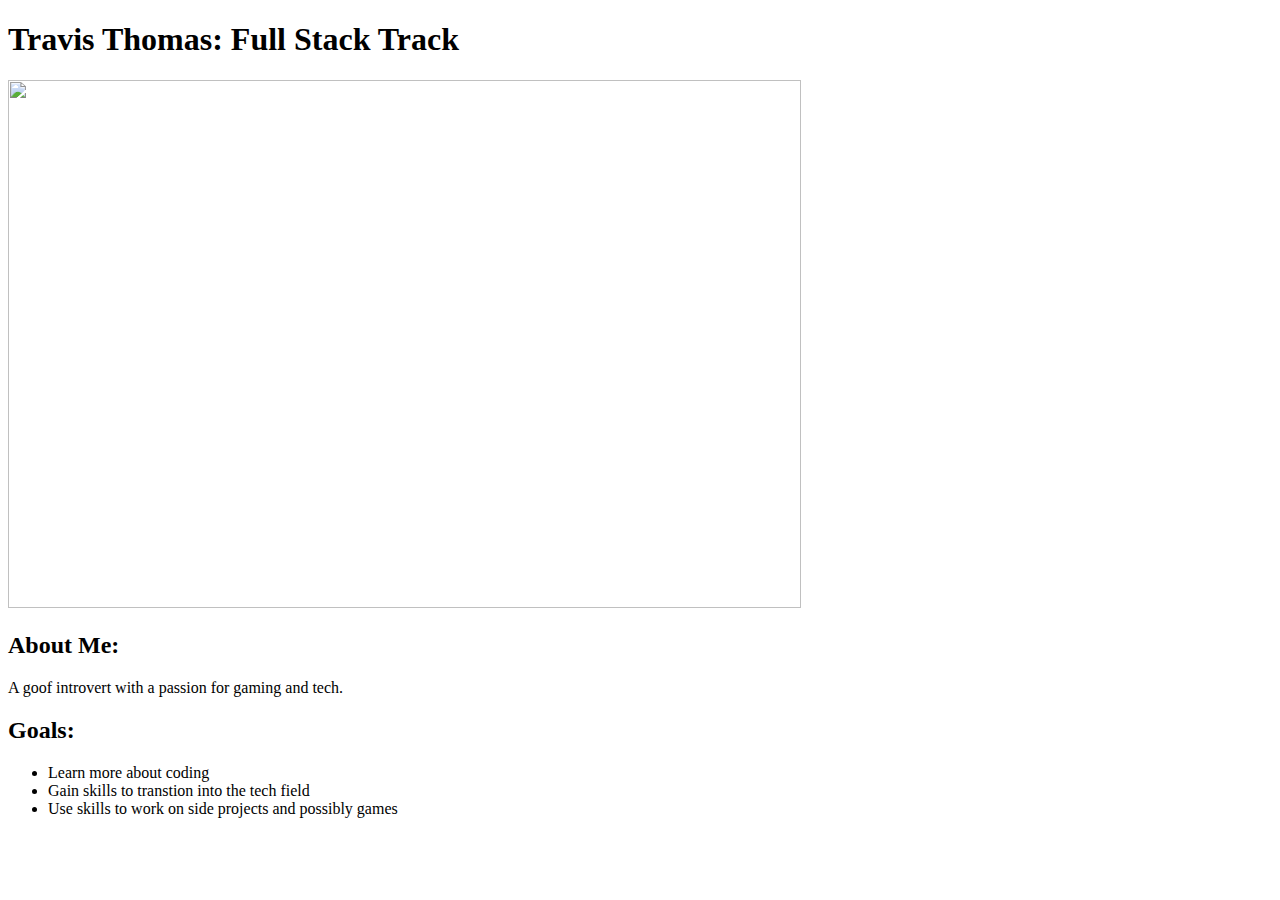
==== index.html @ e3417f3f "Week 2 first activity, create a single HTML page." ====
<!DOCTYPE html>
<html lang="en">
  <head>
    <meta charset="UTF-8" />
    <meta http-equiv="X-UA-Compatible" content="IE=edge" />
    <meta name="viewport" content="width=device-width, initial-scale=1.0" />
    <title>HTML Assignment</title>
  </head>
  <body>
    <header>
      <h1>Travis Thomas: Full Stack Track</h1>
    </header>

    <img
      src="./assets/samsung-uk-XooIapRIKwY-unsplash.jpg"
      alt=""
      width="793"
      height="528"
    />
    <h2>About Me:</h2>
    <p>A goof introvert with a passion for gaming and tech.</p>
    <h2>Goals:</h2>
    <ul>
      <li>Learn more about coding</li>
      <li>Gain skills to transtion into the tech field</li>
      <li>Use skills to work on side projects and possibly games</li>
    </ul>
  </body>
</html>
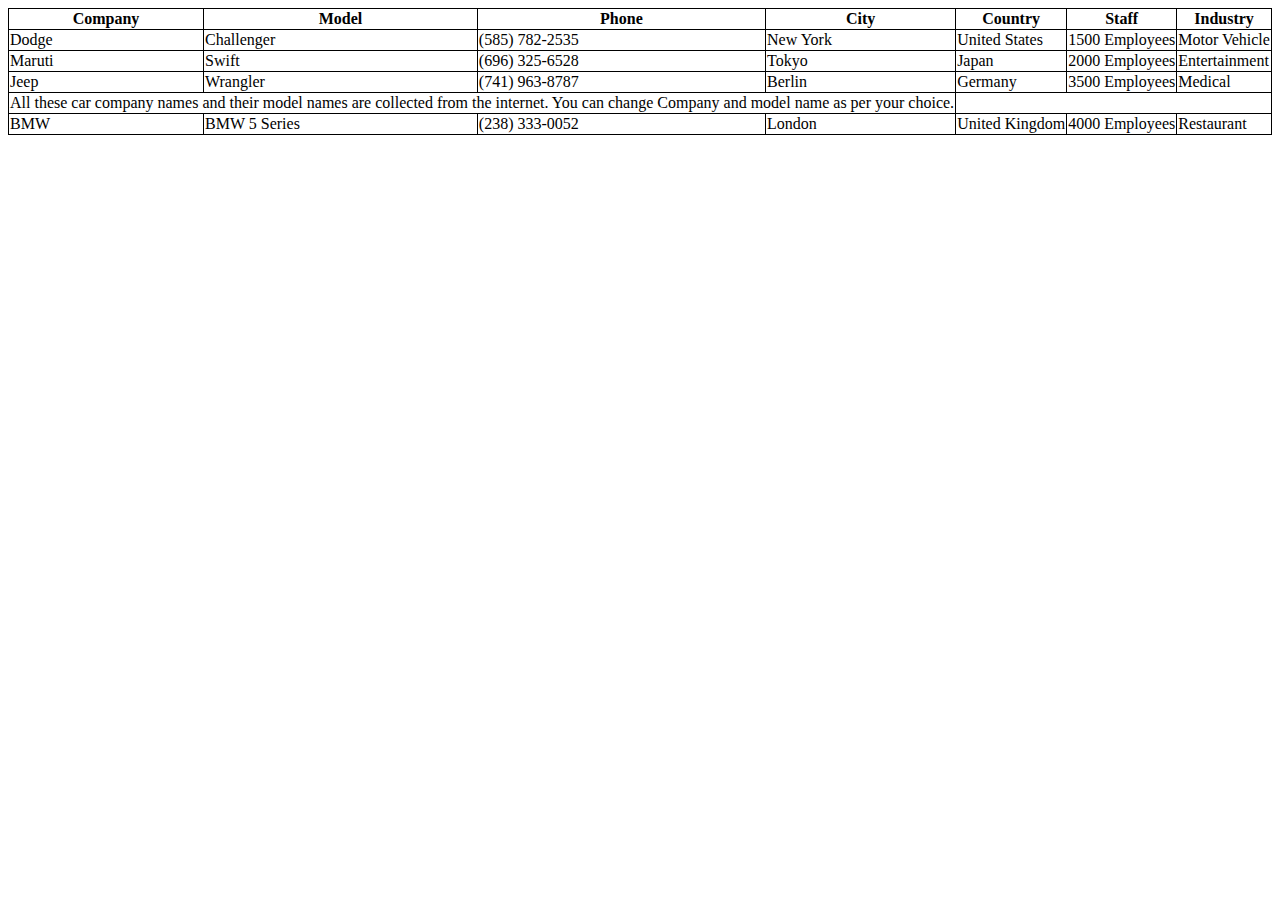
==== commit e53a8d5e: "Assignment 2, replicate an HTML Project" ====
--- a/index.html
+++ b/index.html
@@ -4,26 +4,74 @@
     <meta charset="UTF-8" />
     <meta http-equiv="X-UA-Compatible" content="IE=edge" />
     <meta name="viewport" content="width=device-width, initial-scale=1.0" />
-    <title>HTML Assignment</title>
+    <style>
+      table,
+      th,
+      td {
+        border: 1px solid black;
+        border-collapse: collapse;
+      }
+    </style>
+    <title>Table Activity</title>
   </head>
   <body>
-    <header>
-      <h1>Travis Thomas: Full Stack Track</h1>
-    </header>
-
-    <img
-      src="./assets/samsung-uk-XooIapRIKwY-unsplash.jpg"
-      alt=""
-      width="793"
-      height="528"
-    />
-    <h2>About Me:</h2>
-    <p>A goof introvert with a passion for gaming and tech.</p>
-    <h2>Goals:</h2>
-    <ul>
-      <li>Learn more about coding</li>
-      <li>Gain skills to transtion into the tech field</li>
-      <li>Use skills to work on side projects and possibly games</li>
-    </ul>
+    <table>
+      <thead>
+        <tr>
+          <th>Company</th>
+          <th>Model</th>
+          <th>Phone</th>
+          <th>City</th>
+          <th>Country</th>
+          <th>Staff</th>
+          <th>Industry</th>
+        </tr>
+      </thead>
+      <tbody>
+        <tr>
+          <td>Dodge</td>
+          <td>Challenger</td>
+          <td>(585) 782-2535</td>
+          <td>New York</td>
+          <td>United States</td>
+          <td>1500 Employees</td>
+          <td>Motor Vehicle</td>
+        </tr>
+        <tr>
+          <td>Maruti</td>
+          <td>Swift</td>
+          <td>(696) 325-6528</td>
+          <td>Tokyo</td>
+          <td>Japan</td>
+          <td>2000 Employees</td>
+          <td>Entertainment</td>
+        </tr>
+        <tr>
+          <td>Jeep</td>
+          <td>Wrangler</td>
+          <td>(741) 963-8787</td>
+          <td>Berlin</td>
+          <td>Germany</td>
+          <td>3500 Employees</td>
+          <td>Medical</td>
+        </tr>
+        <tr>
+          <td colspan="4">
+            All these car company names and their model names are collected from
+            the internet. You can change Company and model name as per your
+            choice.
+          </td>
+        </tr>
+        <tr>
+          <td>BMW</td>
+          <td>BMW 5 Series</td>
+          <td>(238) 333-0052</td>
+          <td>London</td>
+          <td>United Kingdom</td>
+          <td>4000 Employees</td>
+          <td>Restaurant</td>
+        </tr>
+      </tbody>
+    </table>
   </body>
 </html>
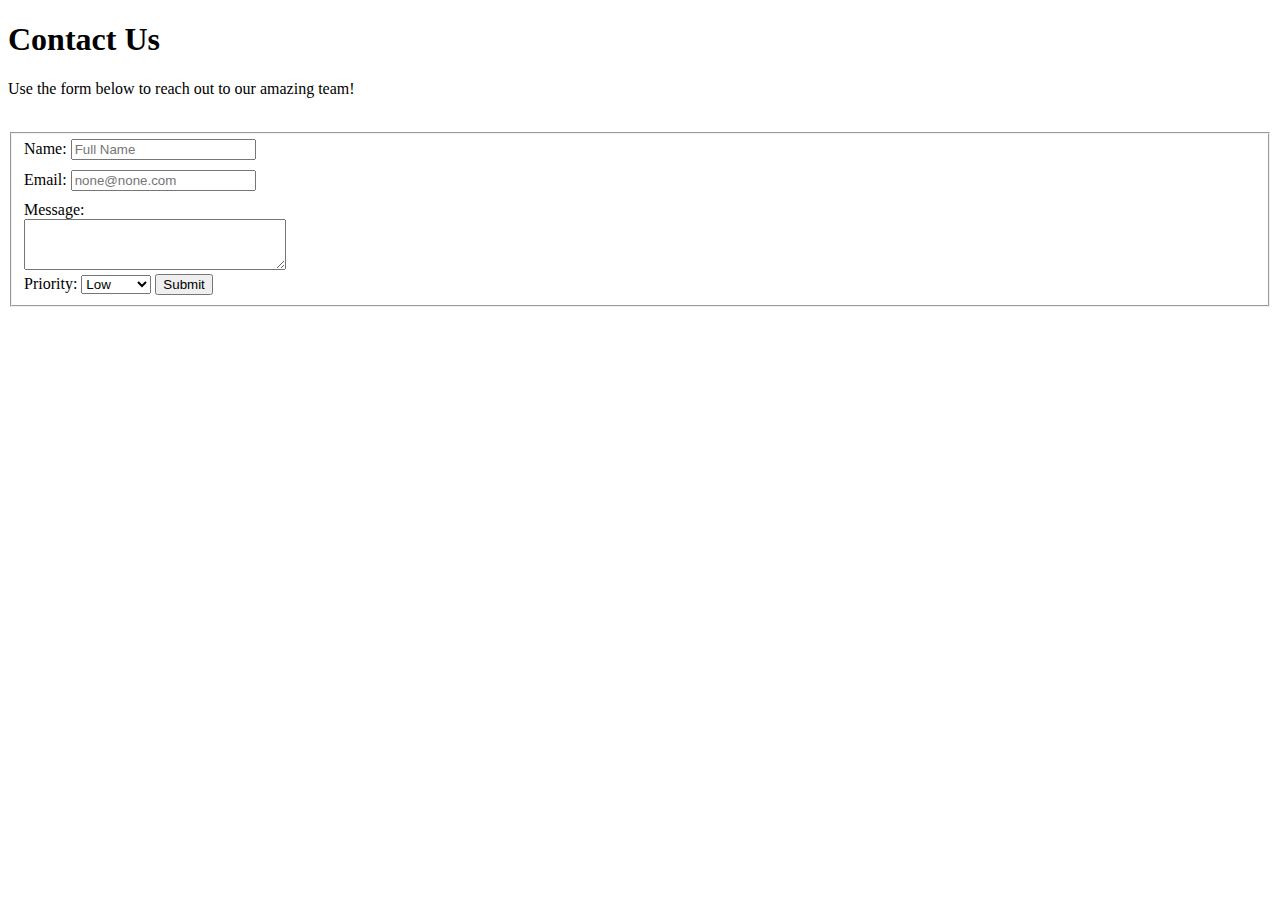
==== commit d052f881: "Assignment 3, creat a contact page with HTML forms" ====
--- a/index.html
+++ b/index.html
@@ -5,73 +5,53 @@
     <meta http-equiv="X-UA-Compatible" content="IE=edge" />
     <meta name="viewport" content="width=device-width, initial-scale=1.0" />
     <style>
-      table,
-      th,
-      td {
-        border: 1px solid black;
-        border-collapse: collapse;
+      input {
+        margin-bottom: 10px;
       }
     </style>
-    <title>Table Activity</title>
+    <title>Contact</title>
   </head>
   <body>
-    <table>
-      <thead>
-        <tr>
-          <th>Company</th>
-          <th>Model</th>
-          <th>Phone</th>
-          <th>City</th>
-          <th>Country</th>
-          <th>Staff</th>
-          <th>Industry</th>
-        </tr>
-      </thead>
-      <tbody>
-        <tr>
-          <td>Dodge</td>
-          <td>Challenger</td>
-          <td>(585) 782-2535</td>
-          <td>New York</td>
-          <td>United States</td>
-          <td>1500 Employees</td>
-          <td>Motor Vehicle</td>
-        </tr>
-        <tr>
-          <td>Maruti</td>
-          <td>Swift</td>
-          <td>(696) 325-6528</td>
-          <td>Tokyo</td>
-          <td>Japan</td>
-          <td>2000 Employees</td>
-          <td>Entertainment</td>
-        </tr>
-        <tr>
-          <td>Jeep</td>
-          <td>Wrangler</td>
-          <td>(741) 963-8787</td>
-          <td>Berlin</td>
-          <td>Germany</td>
-          <td>3500 Employees</td>
-          <td>Medical</td>
-        </tr>
-        <tr>
-          <td colspan="4">
-            All these car company names and their model names are collected from
-            the internet. You can change Company and model name as per your
-            choice.
-          </td>
-        </tr>
-        <tr>
-          <td>BMW</td>
-          <td>BMW 5 Series</td>
-          <td>(238) 333-0052</td>
-          <td>London</td>
-          <td>United Kingdom</td>
-          <td>4000 Employees</td>
-          <td>Restaurant</td>
-        </tr>
-      </tbody>
-    </table>
+    <h1>Contact Us</h1>
+    <p>Use the form below to reach out to our amazing team!</p>
+    <br />
+    <form action="server.php" method="get">
+      <fieldset>
+        <label for="name">Name: </label>
+        <input
+          type="text"
+          name="name"
+          id="name"
+          placeholder="Full Name"
+          required
+        />
+        <br />
+        <label for="email">Email: </label>
+        <input
+          type="text"
+          name="email"
+          id="email"
+          placeholder="none@none.com"
+          required
+        />
+        <br />
+        <label for="message">Message: </label><br />
+        <textarea
+          name="message"
+          id="message"
+          cols="30"
+          rows="3"
+          required
+        ></textarea>
+        <br />
+        <label for="priority">Priority: </label>
+        <select name="Prioriy" id="priority" required>
+          <option value="">Low</option>
+          <option value="">Medium</option>
+          <option value="">High</option>
+        </select>
+        <button>Submit</button>
+      </fieldset>
+    </form>
   </body>
 </html>
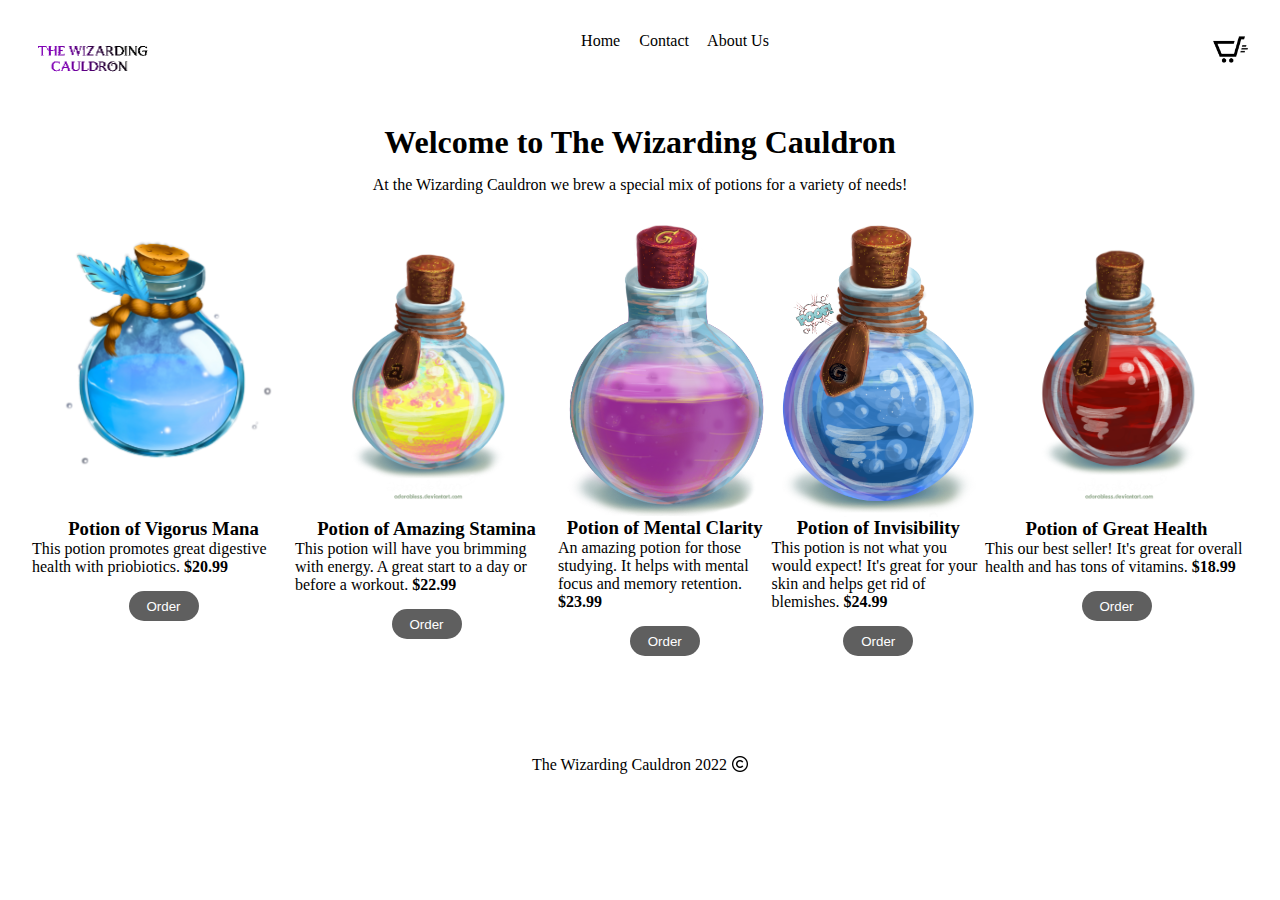
==== commit c9108c40: "Assignment 4, create a personal website with services/products. Include a contact page." ====
--- a/index.html
+++ b/index.html
@@ -4,54 +4,87 @@
     <meta charset="UTF-8" />
     <meta http-equiv="X-UA-Compatible" content="IE=edge" />
     <meta name="viewport" content="width=device-width, initial-scale=1.0" />
-    <style>
-      input {
-        margin-bottom: 10px;
-      }
-    </style>
-    <title>Contact</title>
+    <link rel="stylesheet" href="./style.css" />
+    <title>The Wizarding Cauldron</title>
   </head>
   <body>
-    <h1>Contact Us</h1>
-    <p>Use the form below to reach out to our amazing team!</p>
-    <br />
-    <form action="server.php" method="get">
-      <fieldset>
-        <label for="name">Name: </label>
-        <input
-          type="text"
-          name="name"
-          id="name"
-          placeholder="Full Name"
-          required
+    <div class="container">
+      <div class="navigation">
+        <img src="./assets/LOGO.png" alt="" class="logo" />
+        <nav>
+          <a href="./index.html">Home</a>
+          <a href="./contact.html">Contact</a>
+          <a href="#">About Us</a>
+        </nav>
+        <img
+          src="./assets/iconmonstr-shopping-cart-23-240.png"
+          alt=""
+          class="cart"
         />
-        <br />
-        <label for="email">Email: </label>
-        <input
-          type="text"
-          name="email"
-          id="email"
-          placeholder="none@none.com"
-          required
-        />
-        <br />
-        <label for="message">Message: </label><br />
-        <textarea
-          name="message"
-          id="message"
-          cols="30"
-          rows="3"
-          required
-        ></textarea>
-        <br />
-        <label for="priority">Priority: </label>
-        <select name="Prioriy" id="priority" required>
-          <option value="">Low</option>
-          <option value="">Medium</option>
-          <option value="">High</option>
-        </select>
-        <button>Submit</button>
-      </fieldset>
-    </form>
+      </div>
+      <div class="body">
+        <div class="intro">
+          <h1>Welcome to The Wizarding Cauldron</h1>
+          <p>
+            At the Wizarding Cauldron we brew a special mix of potions for a
+            variety of needs!
+          </p>
+        </div>
+        <div class="products">
+          <div class="potion">
+            <img src="./assets/674390-potion-blue-icon.png" alt="" />
+            <h3>Potion of Vigorus Mana</h3>
+            <p>
+              This potion promotes great digestive health with priobiotics.
+              <span>$20.99</span>
+            </p>
+            <button>Order</button>
+          </div>
+          <div class="potion">
+            <img
+              src="./assets/kisspng-potion-computer-icons-clip-art-5b0093e4df7be4.2272583115267645169154.png"
+              alt=""
+            />
+            <h3>Potion of Amazing Stamina</h3>
+            <p>
+              This potion will have you brimming with energy. A great start to a
+              day or before a workout. <span>$22.99</span>
+            </p>
+            <button>Order</button>
+          </div>
+          <div class="potion" id="special">
+            <img src="./assets/PngItem_1287277.png" alt="" />
+            <h3>Potion of Mental Clarity</h3>
+            <p>
+              An amazing potion for those studying. It helps with mental focus
+              and memory retention. <span>$23.99</span>
+            </p>
+            <button>Order</button>
+          </div>
+          <div class="potion" id="special">
+            <img src="./assets/PngItem_5412148.png" alt="" />
+            <h3>Potion of Invisibility</h3>
+            <p>
+              This potion is not what you would expect! It's great for your skin
+              and helps get rid of blemishes. <span>$24.99</span>
+            </p>
+            <button>Order</button>
+          </div>
+          <div class="potion">
+            <img src="./assets/potion-icon-png-15620.png" alt="" />
+            <h3>Potion of Great Health</h3>
+            <p>
+              This our best seller! It's great for overall health and has tons
+              of vitamins. <span>$18.99</span>
+            </p>
+            <button>Order</button>
+          </div>
+        </div>
+      </div>
+      <div class="footer">
+        <p>The Wizarding Cauldron 2022</p>
+        <img src="./assets/iconmonstr-copyright-2-32.png" alt="" />
+      </div>
+    </div>
   </body>
 </html>
--- a/style.css
+++ b/style.css
@@ -0,0 +1,136 @@
+* {
+    padding: 0;
+    margin: 0;
+    box-sizing: border-box;
+    scroll-behavior: smooth;
+}
+
+.container {
+    padding: 2em;
+}
+
+.navigation {
+    display: flex;
+    justify-content: space-between;
+    margin-bottom: 40px;
+}
+
+.navigation-contact {
+    display: grid;
+    grid-template-columns: repeat(8, 2fr);
+    margin-bottom: 40px;
+}
+
+.navigation-contact nav {
+    grid-column-start: 5;
+}
+
+nav a {
+    text-decoration: none;
+    color: black;
+    margin-right: 15px;
+}
+
+nav a:hover {
+    text-decoration: underline;
+}
+
+.logo {
+    width: 120px;
+    height: 52px;
+}
+
+.cart {
+    width: 35px;
+    height: 35px;
+}
+
+.intro {
+    display: flex;
+    flex-direction: column;
+    align-items: center;
+    margin-bottom: 30px;
+}
+
+.intro h1 {
+    margin-bottom: 15px;
+}
+
+.products {
+    display: grid;
+    grid-template-columns: repeat(5, 3fr);
+    grid-template-rows: auto;
+    margin-bottom: 100px;
+}
+
+.potion {
+    display: flex;
+    flex-direction: column;
+    align-content: center;
+}
+
+.potion button {
+    border: none;
+    border-radius: 15px;
+    margin-top: 15px;
+    width: 70px;
+    height: 30px;
+    align-self: center;
+    background-color: rgb(95, 95, 95);
+    color: white;
+}
+
+.potion button:hover {
+    color: red;
+    cursor: pointer;
+}
+
+#special img {
+    width: 198px;
+    height: 293px;
+}
+
+.potion img {
+    align-self: center;
+    width: 263px;
+    height: 294px;
+}
+
+.potion h3 {
+    align-self: center;
+}
+
+span {
+    font-weight: bold;
+}
+
+.footer {
+    margin-top: 50px;
+    display: flex;
+    justify-content: center;
+    align-content: flex-end;
+}
+.footer img {
+  width: 16px;
+  height: 16px;
+  margin-left: 5px;
+}
+
+.title {
+    display: flex;
+    flex-direction: column;
+    margin-bottom: 30px;
+}
+
+.title h1, p {
+    align-self: center;
+}
+
+input, textarea, select {
+    margin: 2px;
+}
+
+fieldset {
+    border: none;
+    background-color: whitesmoke;
+}